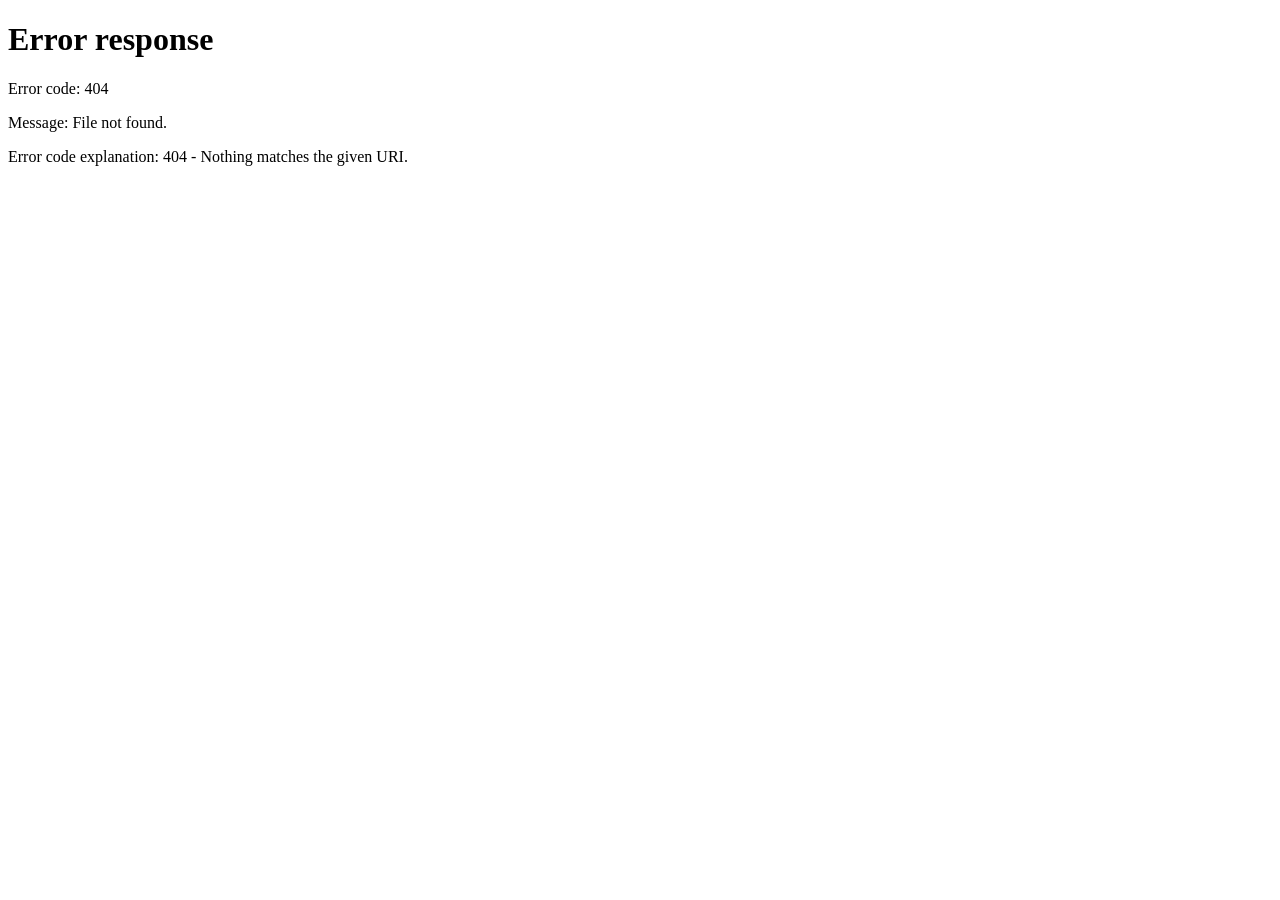
==== frontend/create-class.html @ 42f6e0fc "frontend" ====
<!DOCTYPE html>
<html lang="en">
<head>
  <meta charset="UTF-8">
  <meta name="viewport" content="width=device-width, initial-scale=1.0">
  <title>Create Class – FitClass</title>
  <link rel="stylesheet" href="css/style.css">
</head>
<body>
  <main class="page">
    <div class="page-header">
      <h1>Create a Class</h1>
      <p>Fill in the details for your new fitness class</p>
    </div>

    <div style="max-width:620px">
      <div id="msg" class="msg" style="display:none"></div>

      <div class="card">
        <form id="form" novalidate>

          <div class="form-group">
            <label class="form-label" for="name">Class Name</label>
            <input id="name" class="form-input" type="text" placeholder="e.g. Morning Yoga" required>
          </div>

          <div class="form-group">
            <label class="form-label" for="description">Description</label>
            <textarea id="description" class="form-input" placeholder="Brief description of the class" required></textarea>
          </div>

          <div class="form-group">
            <label class="form-label" for="trainer_name">Trainer Name</label>
            <input id="trainer_name" class="form-input" type="text" placeholder="Your name" required>
          </div>

          <div class="form-row">
            <div class="form-group">
              <label class="form-label" for="date">Date</label>
              <input id="date" class="form-input" type="date" required>
            </div>
            <div class="form-group">
              <label class="form-label" for="room_number">Room</label>
              <input id="room_number" class="form-input" type="text" placeholder="e.g. 101" required>
            </div>
          </div>

          <div class="form-row">
            <div class="form-group">
              <label class="form-label" for="start_time">Start Time</label>
              <input id="start_time" class="form-input" type="time" required>
            </div>
            <div class="form-group">
              <label class="form-label" for="end_time">End Time</label>
              <input id="end_time" class="form-input" type="time" required>
            </div>
          </div>

          <div class="form-group">
            <label class="form-label" for="capacity">Capacity</label>
            <input id="capacity" class="form-input" type="number" min="1" placeholder="e.g. 20" required>
          </div>

          <hr class="divider">

          <!-- Recurring class toggle -->
          <div class="form-group" style="flex-direction:row;align-items:center;gap:10px;margin-bottom:0">
            <label class="toggle" style="margin-top:2px">
              <input type="checkbox" id="recurring-toggle" onchange="toggleRecurring(this.checked)">
              <span class="toggle-slider"></span>
            </label>
            <div>
              <div style="font-size:14px;font-weight:500">Recurring class</div>
              <div style="font-size:13px;color:var(--muted)">Repeat this class on a weekly schedule</div>
            </div>
          </div>

          <div id="recurrence-fields" style="display:none;margin-top:18px">
            <div class="form-row">
              <div class="form-group">
                <label class="form-label" for="recurrence">Recurrence</label>
                <select id="recurrence" class="form-input">
                  <option value="weekly">Weekly</option>
                </select>
              </div>
              <div class="form-group">
                <label class="form-label" for="recurrence_end_date">Repeat Until</label>
                <input id="recurrence_end_date" class="form-input" type="date">
                <span class="form-hint">Last date (inclusive) for the series</span>
              </div>
            </div>
          </div>

          <div style="margin-top:24px">
            <button type="submit" class="btn btn-primary btn-full" id="submit-btn">Create Class</button>
          </div>

        </form>
      </div>
    </div>
  </main>

  <script src="js/api.js"></script>
  <script>
    renderNav('create-class');

    if (!requireAuth('trainer')) {
      throw new Error('not authenticated');
    }

    // Set minimum date to today
    document.getElementById('date').min = new Date().toISOString().split('T')[0];
    document.getElementById('recurrence_end_date').min = new Date().toISOString().split('T')[0];

    // Pre-fill trainer name from localStorage if saved
    const savedName = getName();
    if (savedName) document.getElementById('trainer_name').value = savedName;

    function toggleRecurring(isOn) {
      document.getElementById('recurrence-fields').style.display = isOn ? 'block' : 'none';
    }

    document.getElementById('form').addEventListener('submit', async (e) => {
      e.preventDefault();

      const msgEl  = document.getElementById('msg');
      const btn    = document.getElementById('submit-btn');
      hideMsg(msgEl);

      const isRecurring = document.getElementById('recurring-toggle').checked;

      const body = {
        name:         document.getElementById('name').value.trim(),
        description:  document.getElementById('description').value.trim(),
        trainer_name: document.getElementById('trainer_name').value.trim(),
        date:         document.getElementById('date').value,
        start_time:   document.getElementById('start_time').value,
        end_time:     document.getElementById('end_time').value,
        room_number:  document.getElementById('room_number').value.trim(),
        capacity:     parseInt(document.getElementById('capacity').value, 10),
      };

      if (isRecurring) {
        body.recurrence = document.getElementById('recurrence').value;
        body.recurrence_end_date = document.getElementById('recurrence_end_date').value;
      }

      // Basic client-side validation
      if (!body.name || !body.description || !body.trainer_name || !body.date || !body.start_time || !body.end_time || !body.room_number || !body.capacity) {
        showMsg(msgEl, 'Please fill in all required fields.');
        return;
      }

      btn.disabled = true;
      btn.textContent = 'Creating…';

      try {
        const data = await apiFetch('/classes/', {
          method: 'POST',
          body: JSON.stringify(body),
        });
        showMsg(msgEl, data.message || 'Class created successfully!', 'success');
        e.target.reset();
        document.getElementById('recurrence-fields').style.display = 'none';
        if (savedName) document.getElementById('trainer_name').value = savedName;
      } catch (err) {
        showMsg(msgEl, err.message);
      } finally {
        btn.disabled = false;
        btn.textContent = 'Create Class';
      }
    });
  </script>
</body>
</html>
---- frontend/css/style.css ----
:root {
  --primary: #4F46E5;
  --primary-hover: #4338CA;
  --bg: #F8FAFC;
  --surface: #FFFFFF;
  --text: #1E293B;
  --muted: #64748B;
  --border: #E2E8F0;
  --danger: #EF4444;
  --danger-hover: #DC2626;
  --success: #10B981;
  --radius: 8px;
  --shadow: 0 1px 3px rgba(0, 0, 0, 0.08), 0 1px 2px rgba(0, 0, 0, 0.06);
}

*, *::before, *::after {
  box-sizing: border-box;
  margin: 0;
  padding: 0;
}

body {
  font-family: -apple-system, BlinkMacSystemFont, 'Segoe UI', system-ui, sans-serif;
  background: var(--bg);
  color: var(--text);
  font-size: 15px;
  line-height: 1.6;
}

/* ── Navbar ── */
.navbar {
  background: var(--surface);
  border-bottom: 1px solid var(--border);
  height: 56px;
  display: flex;
  align-items: center;
  padding: 0 24px;
  position: sticky;
  top: 0;
  z-index: 100;
  gap: 16px;
}

.navbar-brand {
  font-weight: 700;
  font-size: 18px;
  color: var(--primary);
  text-decoration: none;
  margin-right: auto;
  letter-spacing: -0.3px;
}

.navbar-links {
  display: flex;
  align-items: center;
  gap: 4px;
  list-style: none;
}

.navbar-links a,
.navbar-links button {
  color: var(--muted);
  text-decoration: none;
  padding: 6px 12px;
  border-radius: var(--radius);
  font-size: 14px;
  font-weight: 500;
  background: none;
  border: none;
  cursor: pointer;
  transition: color 0.15s, background 0.15s;
  font-family: inherit;
}

.navbar-links a:hover,
.navbar-links button:hover {
  color: var(--text);
  background: var(--bg);
}

.navbar-links a.active {
  color: var(--primary);
  background: #EEF2FF;
}

.navbar-links .btn-logout {
  color: var(--danger);
}

.navbar-links .btn-logout:hover {
  background: #FEF2F2;
  color: var(--danger-hover);
}

/* ── Page layout ── */
.page {
  max-width: 1100px;
  margin: 0 auto;
  padding: 36px 24px;
}

.page-header {
  margin-bottom: 28px;
}

.page-header h1 {
  font-size: 22px;
  font-weight: 700;
  letter-spacing: -0.3px;
}

.page-header p {
  color: var(--muted);
  font-size: 14px;
  margin-top: 4px;
}

/* ── Cards ── */
.card {
  background: var(--surface);
  border: 1px solid var(--border);
  border-radius: var(--radius);
  box-shadow: var(--shadow);
  padding: 24px;
}

/* ── Class grid ── */
.class-grid {
  display: grid;
  grid-template-columns: repeat(auto-fill, minmax(300px, 1fr));
  gap: 16px;
}

.class-card {
  background: var(--surface);
  border: 1px solid var(--border);
  border-radius: var(--radius);
  box-shadow: var(--shadow);
  padding: 20px;
  display: flex;
  flex-direction: column;
  gap: 14px;
  transition: box-shadow 0.15s;
}

.class-card:hover {
  box-shadow: 0 4px 12px rgba(0, 0, 0, 0.1);
}

.class-card-title {
  font-size: 16px;
  font-weight: 600;
  letter-spacing: -0.2px;
}

.class-card-desc {
  font-size: 13px;
  color: var(--muted);
  line-height: 1.5;
}

.class-card-meta {
  font-size: 13px;
  color: var(--muted);
  display: flex;
  flex-direction: column;
  gap: 5px;
}

.class-card-meta span {
  display: flex;
  align-items: center;
  gap: 6px;
}

.class-card-footer {
  margin-top: auto;
  padding-top: 14px;
  border-top: 1px solid var(--border);
}

/* ── Buttons ── */
.btn {
  display: inline-flex;
  align-items: center;
  justify-content: center;
  padding: 8px 18px;
  border-radius: var(--radius);
  font-size: 14px;
  font-weight: 500;
  cursor: pointer;
  border: none;
  transition: background 0.15s, opacity 0.15s;
  text-decoration: none;
  font-family: inherit;
  line-height: 1;
}

.btn:disabled {
  opacity: 0.5;
  cursor: not-allowed;
}

.btn-primary {
  background: var(--primary);
  color: white;
}

.btn-primary:hover:not(:disabled) {
  background: var(--primary-hover);
}

.btn-outline {
  background: transparent;
  color: var(--primary);
  border: 1px solid var(--primary);
}

.btn-outline:hover:not(:disabled) {
  background: #EEF2FF;
}

.btn-danger {
  background: var(--danger);
  color: white;
}

.btn-danger:hover:not(:disabled) {
  background: var(--danger-hover);
}

.btn-ghost {
  background: transparent;
  color: var(--muted);
  border: 1px solid var(--border);
}

.btn-ghost:hover:not(:disabled) {
  background: var(--bg);
  color: var(--text);
}

.btn-sm {
  padding: 6px 14px;
  font-size: 13px;
}

.btn-full {
  width: 100%;
}

/* ── Forms ── */
.form-group {
  display: flex;
  flex-direction: column;
  gap: 6px;
  margin-bottom: 18px;
}

.form-label {
  font-size: 13px;
  font-weight: 500;
  color: var(--text);
}

.form-hint {
  font-size: 12px;
  color: var(--muted);
}

.form-input {
  padding: 9px 12px;
  border: 1px solid var(--border);
  border-radius: var(--radius);
  font-size: 14px;
  color: var(--text);
  background: var(--surface);
  transition: border-color 0.15s, box-shadow 0.15s;
  width: 100%;
  font-family: inherit;
}

.form-input:focus {
  outline: none;
  border-color: var(--primary);
  box-shadow: 0 0 0 3px rgba(79, 70, 229, 0.1);
}

.form-input::placeholder {
  color: #CBD5E1;
}

.form-row {
  display: grid;
  grid-template-columns: 1fr 1fr;
  gap: 18px;
}

textarea.form-input {
  resize: vertical;
  min-height: 80px;
}

/* ── Status messages ── */
.msg {
  padding: 10px 14px;
  border-radius: var(--radius);
  font-size: 14px;
  margin-bottom: 20px;
}

.msg-error {
  background: #FEF2F2;
  color: #B91C1C;
  border: 1px solid #FECACA;
}

.msg-success {
  background: #F0FDF4;
  color: #166534;
  border: 1px solid #BBF7D0;
}

.msg-info {
  background: #EFF6FF;
  color: #1D4ED8;
  border: 1px solid #BFDBFE;
}

/* ── Table ── */
.table-wrap {
  overflow-x: auto;
  border: 1px solid var(--border);
  border-radius: var(--radius);
  background: var(--surface);
  box-shadow: var(--shadow);
}

table {
  width: 100%;
  border-collapse: collapse;
  font-size: 14px;
}

th {
  text-align: left;
  padding: 11px 16px;
  font-weight: 600;
  font-size: 12px;
  text-transform: uppercase;
  letter-spacing: 0.05em;
  color: var(--muted);
  border-bottom: 1px solid var(--border);
  background: var(--bg);
}

td {
  padding: 13px 16px;
  border-bottom: 1px solid var(--border);
  color: var(--text);
}

tr:last-child td {
  border-bottom: none;
}

tbody tr:hover td {
  background: #FAFAFA;
}

/* ── Badges ── */
.badge {
  display: inline-flex;
  align-items: center;
  padding: 3px 10px;
  border-radius: 999px;
  font-size: 12px;
  font-weight: 500;
}

.badge-primary {
  background: #EEF2FF;
  color: var(--primary);
}

.badge-success {
  background: #F0FDF4;
  color: #166534;
}

.badge-muted {
  background: var(--bg);
  color: var(--muted);
  border: 1px solid var(--border);
}

/* ── Toggle switch ── */
.toggle-row {
  display: flex;
  align-items: center;
  justify-content: space-between;
  padding: 18px 0;
  border-bottom: 1px solid var(--border);
}

.toggle-row:last-child {
  border-bottom: none;
}

.toggle-info h3 {
  font-size: 15px;
  font-weight: 600;
}

.toggle-info p {
  font-size: 13px;
  color: var(--muted);
  margin-top: 2px;
}

.toggle {
  position: relative;
  width: 44px;
  height: 24px;
  flex-shrink: 0;
}

.toggle input {
  opacity: 0;
  width: 0;
  height: 0;
  position: absolute;
}

.toggle-slider {
  position: absolute;
  inset: 0;
  background: var(--border);
  border-radius: 999px;
  cursor: pointer;
  transition: background 0.2s;
}

.toggle-slider::before {
  content: '';
  position: absolute;
  width: 18px;
  height: 18px;
  background: white;
  border-radius: 50%;
  top: 3px;
  left: 3px;
  transition: transform 0.2s;
  box-shadow: 0 1px 3px rgba(0, 0, 0, 0.15);
}

.toggle input:checked + .toggle-slider {
  background: var(--primary);
}

.toggle input:checked + .toggle-slider::before {
  transform: translateX(20px);
}

/* ── Empty state ── */
.empty {
  text-align: center;
  padding: 56px 24px;
  color: var(--muted);
}

.empty-icon {
  font-size: 40px;
  margin-bottom: 12px;
}

.empty-title {
  font-size: 16px;
  font-weight: 600;
  color: var(--text);
  margin-bottom: 6px;
}

/* ── Loading ── */
.loading {
  text-align: center;
  padding: 56px 24px;
  color: var(--muted);
  font-size: 14px;
}

/* ── Section header ── */
.section-header {
  display: flex;
  align-items: center;
  justify-content: space-between;
  margin-bottom: 16px;
}

.section-title {
  font-size: 13px;
  font-weight: 600;
  text-transform: uppercase;
  letter-spacing: 0.05em;
  color: var(--muted);
}

/* ── Back link ── */
.back-link {
  display: inline-flex;
  align-items: center;
  gap: 6px;
  font-size: 14px;
  color: var(--muted);
  text-decoration: none;
  margin-bottom: 20px;
  transition: color 0.15s;
}

.back-link:hover {
  color: var(--text);
}

/* ── Divider ── */
.divider {
  border: none;
  border-top: 1px solid var(--border);
  margin: 24px 0;
}

/* ── Telegram link box ── */
.link-box {
  background: var(--bg);
  border: 1px solid var(--border);
  border-radius: var(--radius);
  padding: 12px 14px;
  font-size: 13px;
  font-family: monospace;
  word-break: break-all;
  color: var(--primary);
  margin-top: 10px;
}
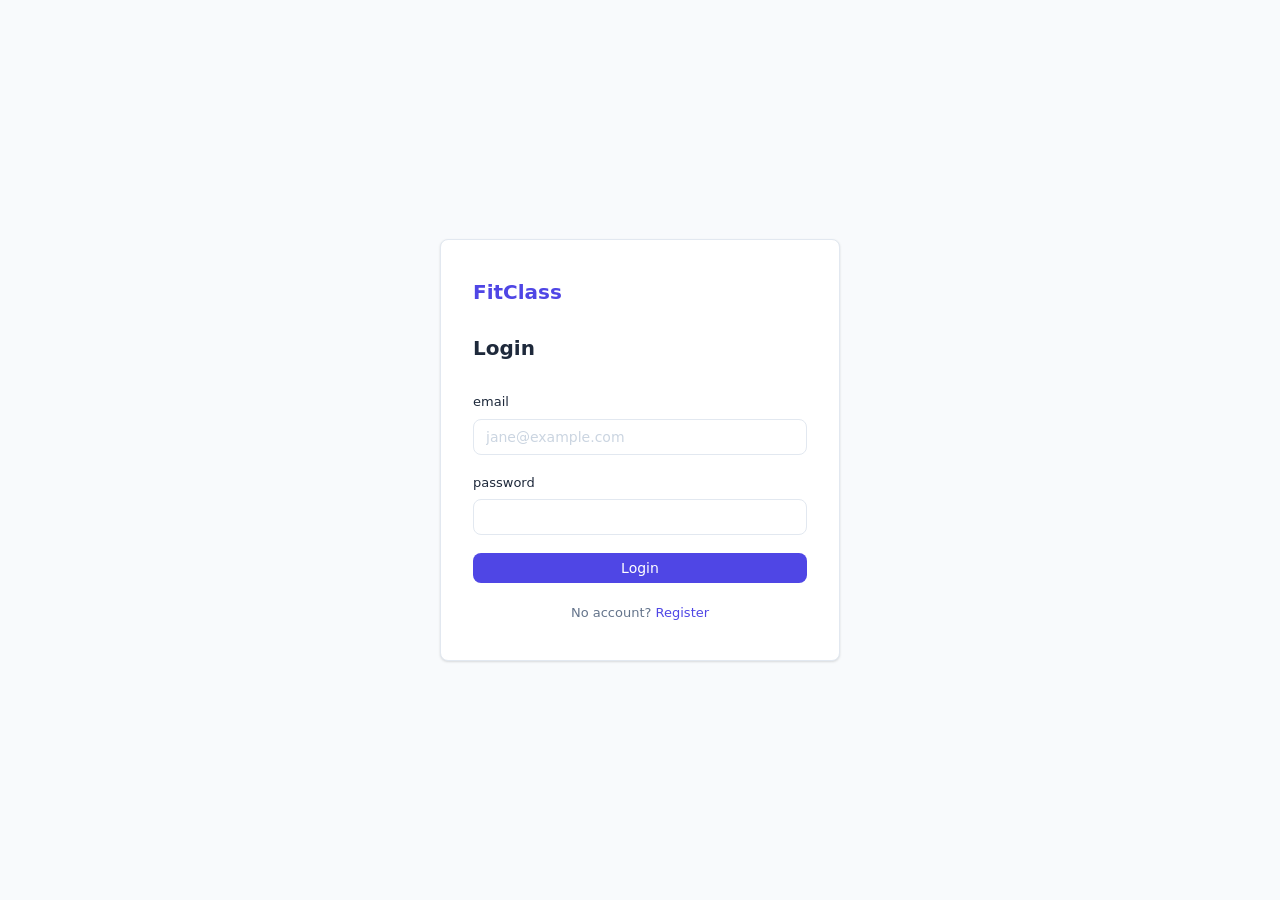
==== commit e594bb3d: "frontend final" ====
--- a/frontend/create-class.html
+++ b/frontend/create-class.html
@@ -9,92 +9,74 @@
 <body>
   <main class="page">
     <div class="page-header">
-      <h1>Create a Class</h1>
-      <p>Fill in the details for your new fitness class</p>
+      <h1>Create Class</h1>
+      <p>POST /classes/</p>
     </div>
 
-    <div style="max-width:620px">
+    <div style="max-width:520px">
       <div id="msg" class="msg" style="display:none"></div>
-
       <div class="card">
-        <form id="form" novalidate>
+        <form id="form">
 
           <div class="form-group">
-            <label class="form-label" for="name">Class Name</label>
+            <label class="form-label" for="name">name</label>
             <input id="name" class="form-input" type="text" placeholder="e.g. Morning Yoga" required>
           </div>
 
           <div class="form-group">
-            <label class="form-label" for="description">Description</label>
-            <textarea id="description" class="form-input" placeholder="Brief description of the class" required></textarea>
+            <label class="form-label" for="description">description</label>
+            <textarea id="description" class="form-input" placeholder="Brief description" required></textarea>
           </div>
 
           <div class="form-group">
-            <label class="form-label" for="trainer_name">Trainer Name</label>
-            <input id="trainer_name" class="form-input" type="text" placeholder="Your name" required>
+            <label class="form-label" for="trainer_name">trainer_name</label>
+            <input id="trainer_name" class="form-input" type="text" placeholder="Trainer's name" required>
+          </div>
+
+          <div class="form-group">
+            <label class="form-label" for="date">date <span class="form-hint" style="display:inline">(YYYY-MM-DD)</span></label>
+            <input id="date" class="form-input" type="date" required>
           </div>
 
           <div class="form-row">
             <div class="form-group">
-              <label class="form-label" for="date">Date</label>
-              <input id="date" class="form-input" type="date" required>
+              <label class="form-label" for="start_time">start_time <span class="form-hint" style="display:inline">(HH:MM)</span></label>
+              <input id="start_time" class="form-input" type="time" required>
             </div>
             <div class="form-group">
-              <label class="form-label" for="room_number">Room</label>
-              <input id="room_number" class="form-input" type="text" placeholder="e.g. 101" required>
+              <label class="form-label" for="end_time">end_time <span class="form-hint" style="display:inline">(HH:MM)</span></label>
+              <input id="end_time" class="form-input" type="time" required>
             </div>
           </div>
 
           <div class="form-row">
             <div class="form-group">
-              <label class="form-label" for="start_time">Start Time</label>
-              <input id="start_time" class="form-input" type="time" required>
+              <label class="form-label" for="room_number">room_number</label>
+              <input id="room_number" class="form-input" type="text" placeholder="e.g. 101" required>
             </div>
             <div class="form-group">
-              <label class="form-label" for="end_time">End Time</label>
-              <input id="end_time" class="form-input" type="time" required>
+              <label class="form-label" for="capacity">capacity</label>
+              <input id="capacity" class="form-input" type="number" min="1" placeholder="e.g. 20" required>
             </div>
-          </div>
-
-          <div class="form-group">
-            <label class="form-label" for="capacity">Capacity</label>
-            <input id="capacity" class="form-input" type="number" min="1" placeholder="e.g. 20" required>
           </div>
 
           <hr class="divider">
 
-          <!-- Recurring class toggle -->
-          <div class="form-group" style="flex-direction:row;align-items:center;gap:10px;margin-bottom:0">
-            <label class="toggle" style="margin-top:2px">
-              <input type="checkbox" id="recurring-toggle" onchange="toggleRecurring(this.checked)">
-              <span class="toggle-slider"></span>
-            </label>
-            <div>
-              <div style="font-size:14px;font-weight:500">Recurring class</div>
-              <div style="font-size:13px;color:var(--muted)">Repeat this class on a weekly schedule</div>
-            </div>
+          <div class="form-group">
+            <label class="form-label" for="recurrence">recurrence <span class="form-hint" style="display:inline">(optional)</span></label>
+            <select id="recurrence" class="form-input">
+              <option value="">— none (one-off class) —</option>
+              <option value="daily">daily</option>
+              <option value="weekly">weekly</option>
+            </select>
           </div>
 
-          <div id="recurrence-fields" style="display:none;margin-top:18px">
-            <div class="form-row">
-              <div class="form-group">
-                <label class="form-label" for="recurrence">Recurrence</label>
-                <select id="recurrence" class="form-input">
-                  <option value="weekly">Weekly</option>
-                </select>
-              </div>
-              <div class="form-group">
-                <label class="form-label" for="recurrence_end_date">Repeat Until</label>
-                <input id="recurrence_end_date" class="form-input" type="date">
-                <span class="form-hint">Last date (inclusive) for the series</span>
-              </div>
-            </div>
+          <div class="form-group">
+            <label class="form-label" for="recurrence_end_date">recurrence_end_date <span class="form-hint" style="display:inline">(YYYY-MM-DD, required if recurring)</span></label>
+            <input id="recurrence_end_date" class="form-input" type="date">
           </div>
 
-          <div style="margin-top:24px">
-            <button type="submit" class="btn btn-primary btn-full" id="submit-btn">Create Class</button>
-          </div>
-
+          <button type="submit" id="btn" class="btn btn-primary btn-full">Create Class</button>
         </form>
       </div>
     </div>
@@ -103,31 +85,20 @@
   <script src="js/api.js"></script>
   <script>
     renderNav('create-class');
+    if (!requireAuth('trainer')) throw new Error('not authenticated');
 
-    if (!requireAuth('trainer')) {
-      throw new Error('not authenticated');
-    }
+    const today = new Date().toISOString().split('T')[0];
+    document.getElementById('date').min = today;
+    document.getElementById('recurrence_end_date').min = today;
 
-    // Set minimum date to today
-    document.getElementById('date').min = new Date().toISOString().split('T')[0];
-    document.getElementById('recurrence_end_date').min = new Date().toISOString().split('T')[0];
-
-    // Pre-fill trainer name from localStorage if saved
     const savedName = getName();
     if (savedName) document.getElementById('trainer_name').value = savedName;
 
-    function toggleRecurring(isOn) {
-      document.getElementById('recurrence-fields').style.display = isOn ? 'block' : 'none';
-    }
-
     document.getElementById('form').addEventListener('submit', async (e) => {
       e.preventDefault();
-
-      const msgEl  = document.getElementById('msg');
-      const btn    = document.getElementById('submit-btn');
+      const msgEl = document.getElementById('msg');
+      const btn   = document.getElementById('btn');
       hideMsg(msgEl);
-
-      const isRecurring = document.getElementById('recurring-toggle').checked;
 
       const body = {
         name:         document.getElementById('name').value.trim(),
@@ -140,28 +111,19 @@
         capacity:     parseInt(document.getElementById('capacity').value, 10),
       };
 
-      if (isRecurring) {
-        body.recurrence = document.getElementById('recurrence').value;
+      const recurrence = document.getElementById('recurrence').value;
+      if (recurrence) {
+        body.recurrence = recurrence;
         body.recurrence_end_date = document.getElementById('recurrence_end_date').value;
-      }
-
-      // Basic client-side validation
-      if (!body.name || !body.description || !body.trainer_name || !body.date || !body.start_time || !body.end_time || !body.room_number || !body.capacity) {
-        showMsg(msgEl, 'Please fill in all required fields.');
-        return;
       }
 
       btn.disabled = true;
       btn.textContent = 'Creating…';
 
       try {
-        const data = await apiFetch('/classes/', {
-          method: 'POST',
-          body: JSON.stringify(body),
-        });
-        showMsg(msgEl, data.message || 'Class created successfully!', 'success');
+        const data = await apiFetch('/classes/', { method: 'POST', body: JSON.stringify(body) });
+        showMsg(msgEl, data.message, 'success');
         e.target.reset();
-        document.getElementById('recurrence-fields').style.display = 'none';
         if (savedName) document.getElementById('trainer_name').value = savedName;
       } catch (err) {
         showMsg(msgEl, err.message);
